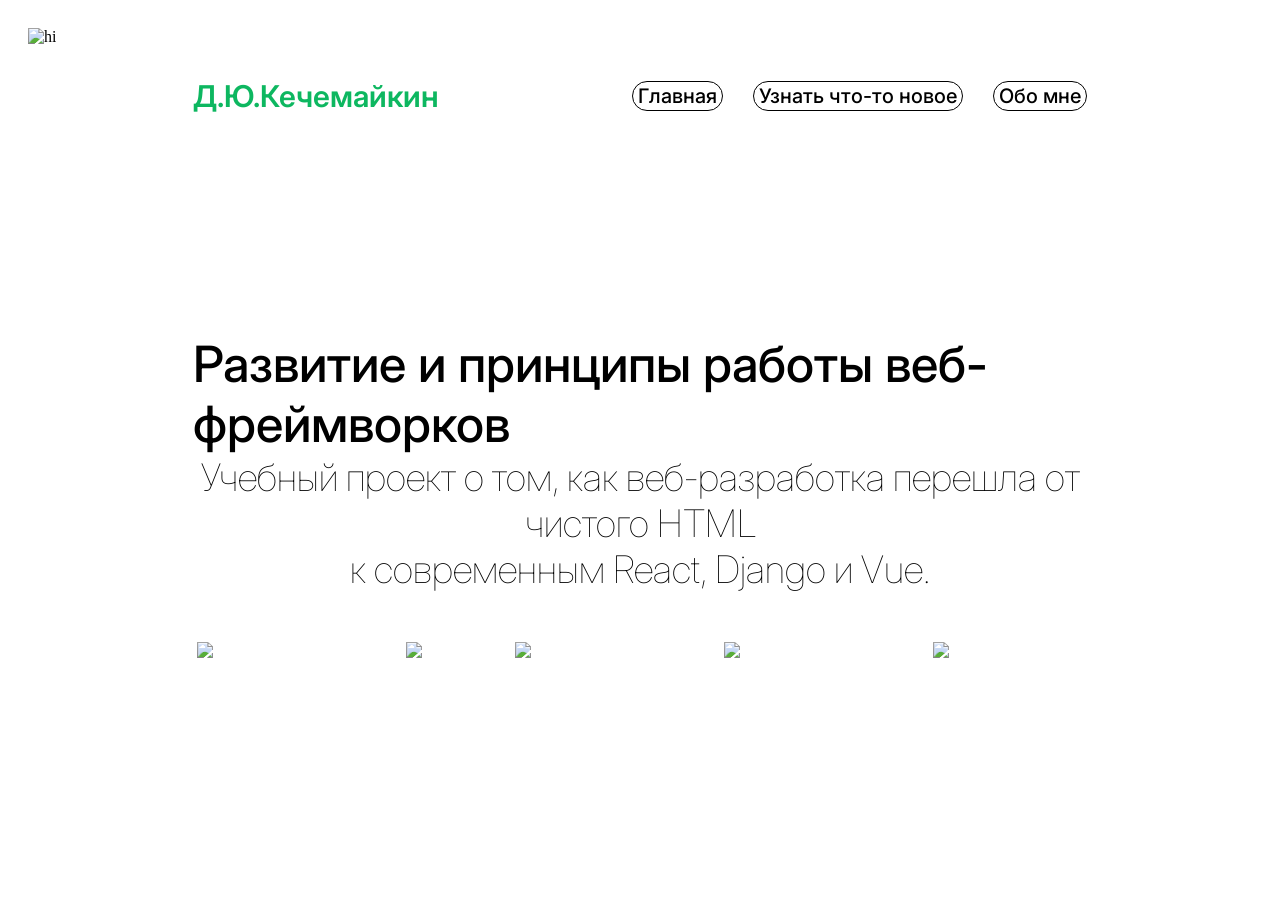
==== index.html @ f68b242e "Add files via upload" ====
<!DOCTYPE html>
<html lang="ru">
<head>
    <meta charset="UTF-8">
    <meta name="viewport" content="width=device-width, initial-scale=1.0">
    <title>Сайт им. Кечемайкина Д.Ю.</title>
    <link rel="stylesheet" href="style.css">

    <link rel="preconnect" href="https://fonts.googleapis.com">
    <link rel="preconnect" href="https://fonts.gstatic.com" crossorigin>
    <link href="https://fonts.googleapis.com/css2?family=Inter:ital,opsz,wght@0,14..32,100..900;1,14..32,100..900&display=swap" rel="stylesheet">

</head>
<body>
    <header class="header-container">
        <div class="header__logo">
            <h3 class="header__logo-text1">Д.</h3>
            <h3 class="header__logo-text2">Ю.</h3>
            <h3 class="header__logo-text3">Кечемайкин</h3>
        </div>
        <nav class="header__nav">
            <ul class="header__menu">
                <li class="header__menu-item"><a href="index.html" class="header__menu-link">Главная</a></li>
                <li class="header__menu-item"><a href="history.html" class="header__menu-link">Узнать что-то новое</a></li>
                <li class="header__menu-item"><a href="obomne.html" class="header__menu-link">Обо мне</a></li>
            </ul>
        </nav>
        <div class="header__loops">
            <img src="svg&png/Design.png" alt="hi">
        </div>
    </header>

    <section class="intro-container">
        <div class="intro__content">
            <div class="intro__text">
                <div class="intro__title">
                    <h1 class="intro__title-text">Развитие и принципы работы веб-фреймворков</h1>
                </div>
                <div class="intro__description">
                    <p class="intro__description-text">Учебный проект о том, как веб-разработка перешла от чистого HTML<br>к современным React, Django и Vue.</p>
                </div>
            </div>
            <div class="intro__photo">
                <img class="intro__image-react" src="svg&png/react.png">
                <img class="intro__image-vue" src="svg&png/Vue.js_Logo_2.svg.png">
                <img class="intro__image-bootstrap" src="svg&png/logo-bootstrap.png">
                <img class="intro__image-angular" src="svg&png/angular.png">
                <img class="intro__image-next" src="svg&png/next.svg">
            </div>
        </div>
    </section>

    <footer></footer>
</body>
</html>
---- style.css ----
body {
    padding: 20px 20px 0px 20px;
    background-image: url();
}



.header-container {
    position: relative;
    display: flex;
    align-items: center;
    justify-content: space-between;
    padding: 20px 165px 0px;
}

.header__logo {
    display: flex;
}

.header__logo-text1 {
    font-family: 'Inter', sans-serif;
    font-size: 30px;
    font-weight: 600;
    color: #0DB760;
    animation: floating 6.2s ease-in-out infinite;
    -webkit-animation: floating 6.2s ease-in-out infinite;
}

.header__logo-text2 {
    font-family: 'Inter', sans-serif;
    font-size: 30px;
    font-weight: 600;
    color: #0DB760;
    animation: floating 4.2s ease-in-out infinite;
}

.header__logo-text3 {
    font-family: 'Inter', sans-serif;
    font-size: 30px;
    font-weight: 600;
    color: #0DB760;
    animation: floating 5.2s ease-in-out infinite;
    -webkit-animation: floating 5.2s ease-in-out infinite;
}

.header__menu {
    display: flex;
    gap: 30px;
    list-style-type: none;
}

.header__menu-item {
    font-family: 'Inter', sans-serif;
    font-size: 20px;
    font-weight: 500;
    color: black;
    text-decoration: none;
}

.header__menu-link {
    color: black;
    text-decoration: none;
    transition: border color 3s ease;
    -webkit-transition: border color 3s ease;
    -moz-transition: border color 3s ease;
    -ms-transition: border color 3s ease;
    -o-transition: border color 3s ease;
    padding: 2px 5px;
    border: 1px solid black;
    border-radius: 20px;
    -webkit-border-radius: 20px;
    -moz-border-radius: 20px;
    -ms-border-radius: 20px;
    -o-border-radius: 20px;
}

.header__menu-link:hover {
    color: #0DB760;
    border: 1px solid #0DB760;
}

.header__loops {
    position: absolute;
    width: 500px;
    height: auto;
    left: 0px;
    top: 0px;
    z-index: 0;
}



.intro-container {
    padding: 190px 165px 0px;
}

.intro__title {
    display: flex;
    flex-direction: column;
    justify-content: center;
    align-items: center;
}

.intro__description {
    display: flex;
    flex-direction: column;
    justify-content: center;
    align-items: center;
}

.intro__title-text {
    font-family: 'Inter', sans-serif;
    font-size: 50px;
    font-weight: 500;
    margin: 0;
}

.intro__description-text {
    font-family: 'Inter', sans-serif;
    font-size: 38px;
    font-weight: 100;
    margin-top: 0px;
    margin-bottom: 0;
    text-align: center;
}

.intro__photo {
    display: flex;
    align-items: center;
    justify-content: space-around;
    margin-top: 50px;
}

.intro__image-react {
    width: 200px;
    height: auto;
}

.intro__image-vue {
    width: 100px;
    height: auto;
}

.intro__image-bootstrap {
    width: 200px;
    height: auto;
}

.intro__image-angular {
    width: 200px;
    height: auto;
}

.intro__image-next {
    width: 150px;
    height: auto;
}

/* ANIMATION */

@keyframes floating {
    0% {
        transform: translateY(0px) rotate(0deg);
    }

    25% {
        transform: translateY(-8px) rotate(2deg);
    }

    50% {
        transform: translateY(-15px) rotate(-2deg);
    }

    75% {
        transform: translateY(-8px) rotate(1deg);
    }

    100% {
        transform: translateY(0px) rotate(0deg);
    }
}

.intro__photo img {
    will-change: transform;
}

/* React */

.intro__image-react {
    animation: floating 3s ease-in-out infinite;
}

/* Vue */

.intro__image-vue {
    animation: floating 4.2s ease-in-out infinite;
}

/* Bootstrap */

.intro__image-bootstrap {
    animation: floating 3.6s ease-in-out infinite;
}

/* Angular */

.intro__image-angular {
    animation: floating 5s ease-in-out infinite;
}

/* Next */

.intro__image-next {
    animation: floating 4.5s ease-in-out infinite;
}



.intro__image-react {
    animation-delay: 0s;
}

.intro__image-vue {
    animation-delay: 0.5s;
}

.intro__image-bootstrap {
    animation-delay: 1s;
}

.intro__image-angular {
    animation-delay: 1.5s;
}

.intro__image-next {
    animation-delay: 2s;
}





.history-container {
    padding: 190px 165px;
}

.history__title-text {
    font-family: 'Inter', sans-serif;
    font-size: 40px;
    font-weight: 300;
    margin: 0;
}

.history__description-text {
    font-family: 'Inter', sans-serif;
    font-size: 25px;
    font-weight: 200;
    margin-top: 0px;
    margin-bottom: 0;
    text-align: justify;
}

.history__appearance, .history__first, .history__modern, .history__future {
    margin-top: 30px;
}




.about-container {
    padding: 190px 165px 0px;
}

.about__title-text {
    font-family: 'Inter', sans-serif;
    font-size: 40px;
    font-weight: 300;
    margin: 0;
}

.about__description-text {
    font-family: 'Inter', sans-serif;
    font-size: 25px;
    font-weight: 200;
    margin-top: 0px;
    margin-bottom: 0;
    text-align: justify;
    margin-top: 20px;
}

.about__text {
    max-width: 60%;
}

.about__content {
    display: flex;
    justify-content: space-between;
    position: relative;
}

.about__text {
    max-width: 60%;
}

.image1 {
    width: 300px;
    height: auto;
    position: absolute;
    z-index: 2;
    right: 80px;
    top: 30px;
}

.image2 {
    width: 300px;
    height: auto;
    position: absolute;
    right: 50px;
    z-index: 1;
}

.image3 {
    width: 300px;
    height: auto;
    position: absolute;
    right: 50px;
    z-index: 3;
    bottom: 19px;
}
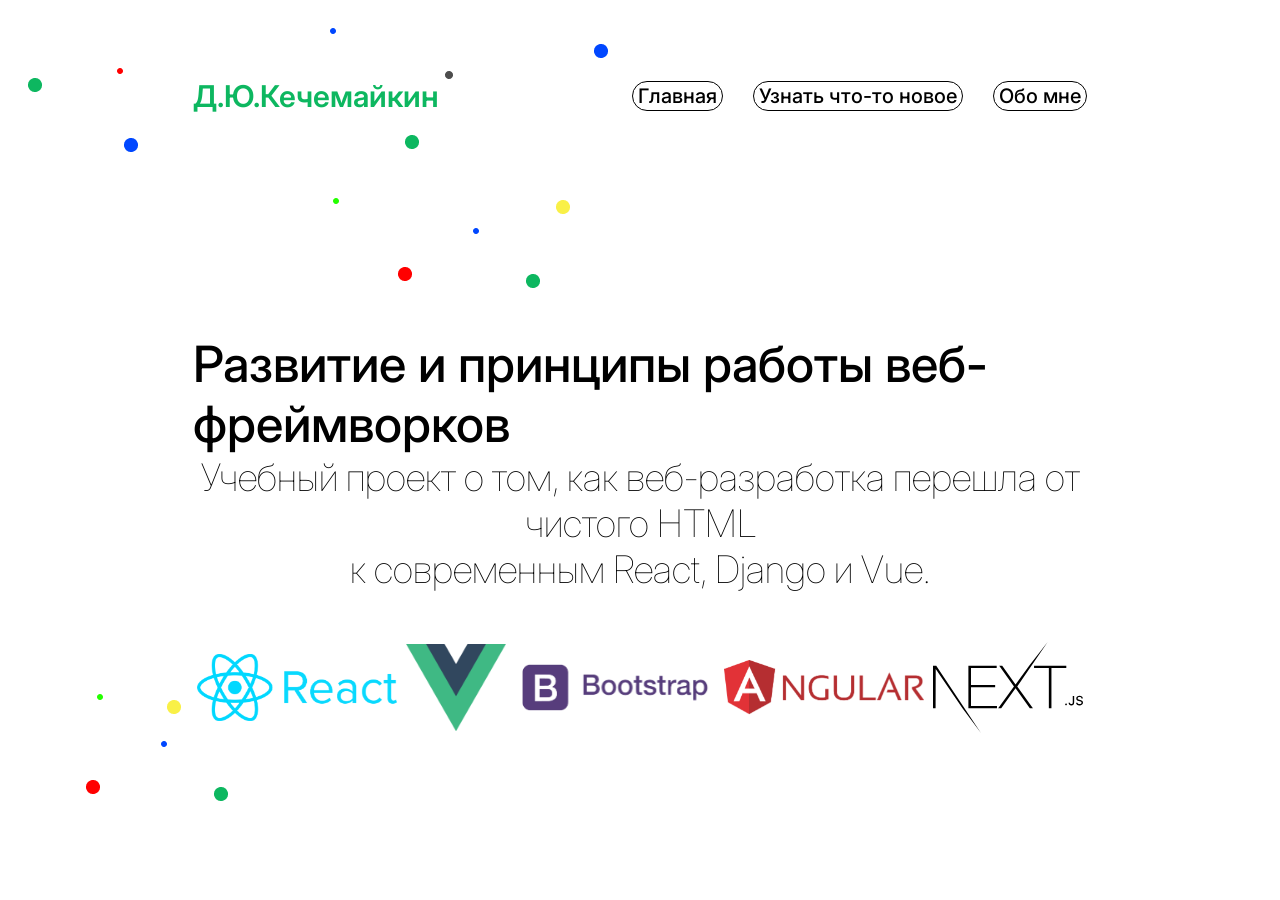
==== commit 72a473fa: "Add files via upload" ====
--- a/index.html
+++ b/index.html
@@ -26,7 +26,7 @@
             </ul>
         </nav>
         <div class="header__loops">
-            <img src="svg&png/Design.png" alt="hi">
+            <img src="Design.png" alt="hi">
         </div>
     </header>
 
@@ -41,11 +41,11 @@
                 </div>
             </div>
             <div class="intro__photo">
-                <img class="intro__image-react" src="svg&png/react.png">
-                <img class="intro__image-vue" src="svg&png/Vue.js_Logo_2.svg.png">
-                <img class="intro__image-bootstrap" src="svg&png/logo-bootstrap.png">
-                <img class="intro__image-angular" src="svg&png/angular.png">
-                <img class="intro__image-next" src="svg&png/next.svg">
+                <img class="intro__image-react" src="react.png">
+                <img class="intro__image-vue" src="Vue.js_Logo_2.svg.png">
+                <img class="intro__image-bootstrap" src="logo-bootstrap.png">
+                <img class="intro__image-angular" src="angular.png">
+                <img class="intro__image-next" src="next.svg">
             </div>
         </div>
     </section>
